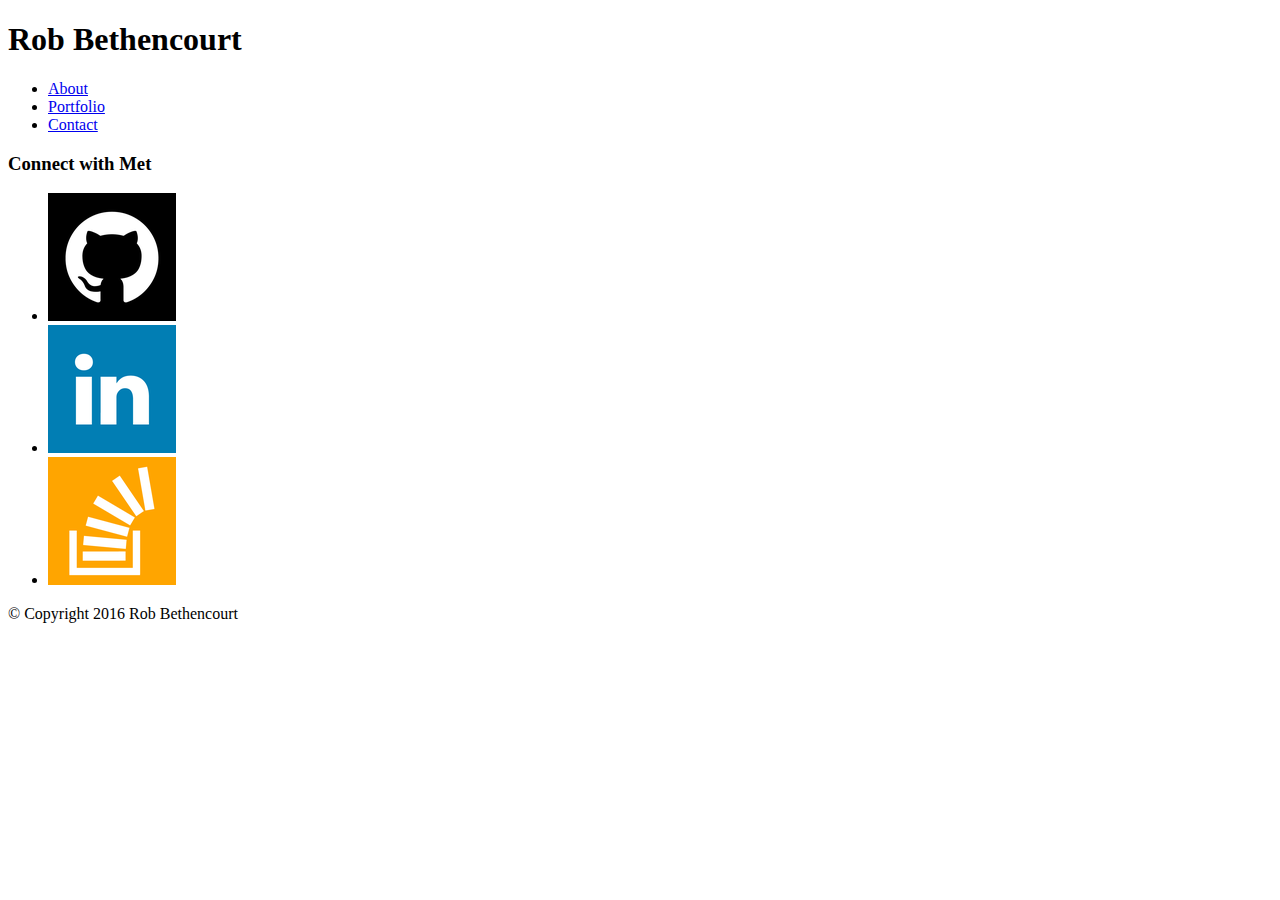
==== contact.html @ 8bc32839 "html skeleton with recurring content" ====
<!DOCTYPE html>
<html>
<head>
<link rel="stylesheet" type="text/css" href="assets/css/style.css">
	<title>Contact</title>
</head>
<body>

	<header>
		<div class="container">
			<h1 class="logo">Rob Bethencourt</h1>
			<nav>
				<ul>
					<li><a href="index.html" alt="link to the homepage">About</a></li>
					<li><a href="portfolio.html" alt="link to portfolio page">Portfolio</a></li>
					<li><a href="contact.html">Contact</a></li>
				</ul>
			</nav>
		</div>
	</header>
	<div class="content">
		<div class="container">
			<main>

			</main>
			<aside>
			<h3>Connect with Met</h3>
				<ul>
					<li><a href="https://github.com/robbethencourt" target="_blank" alt="link to my github profile"><img src="assets/images/github.png" alt="github icon" /></a></li>
					<li><a href="https://www.linkedin.com/in/robert-bethencourt-13425316?trk=nav_responsive_tab_profile_pic" alt="link to my linkedin profile"><img src="assets/images/linkedin.png" alt="linkedin icon" /></a></li>
					<li><a href="http://stackoverflow.com/users/6153085/rob-bethencourt" alt="link to my stack overflow profile"><img src="assets/images/stackoverflow.png" alt="stack overflow icon" /></a></li>
				</ul>
			</aside>
		</div>
	</div>
	<footer>
		<p>&#169; Copyright 2016 Rob Bethencourt</p>
	</footer>

</body>
</html>
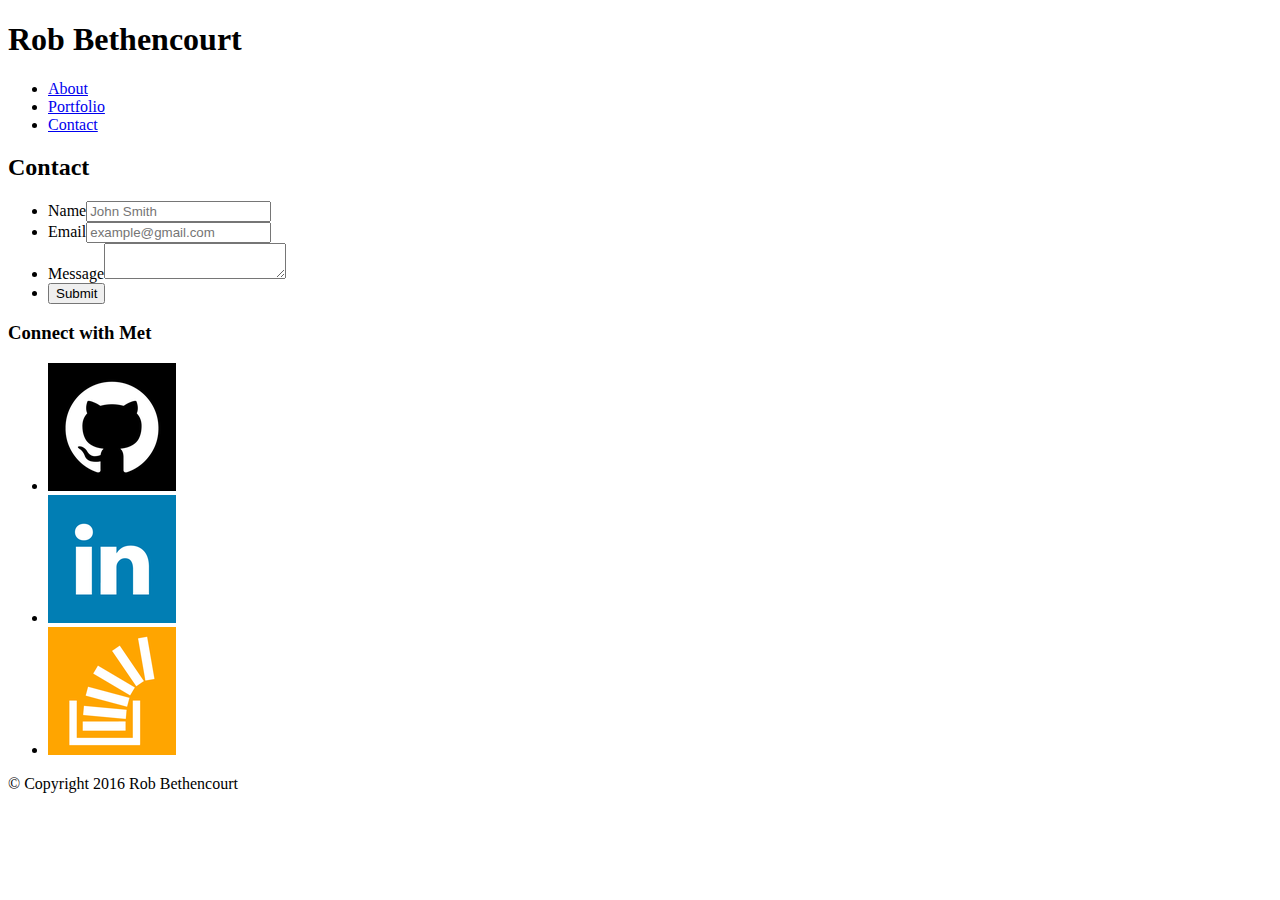
==== commit 85cd68b0: "added the rest of the content" ====
--- a/contact.html
+++ b/contact.html
@@ -21,10 +21,18 @@
 	<div class="content">
 		<div class="container">
 			<main>
-
+				<h2>Contact</h2>
+				<form>
+					<ul>
+						<li><label>Name</label><input type="text" name="name" placeholder="John Smith" /></li>
+						<li><label>Email</label><input type="email" name="email" placeholder="example@gmail.com" /></li>
+						<li><label>Message</label><textarea></textarea></li>
+						<li><input type="button" value="Submit" /></li>
+					</ul>
+				</form>
 			</main>
 			<aside>
-			<h3>Connect with Met</h3>
+				<h3>Connect with Met</h3>
 				<ul>
 					<li><a href="https://github.com/robbethencourt" target="_blank" alt="link to my github profile"><img src="assets/images/github.png" alt="github icon" /></a></li>
 					<li><a href="https://www.linkedin.com/in/robert-bethencourt-13425316?trk=nav_responsive_tab_profile_pic" alt="link to my linkedin profile"><img src="assets/images/linkedin.png" alt="linkedin icon" /></a></li>
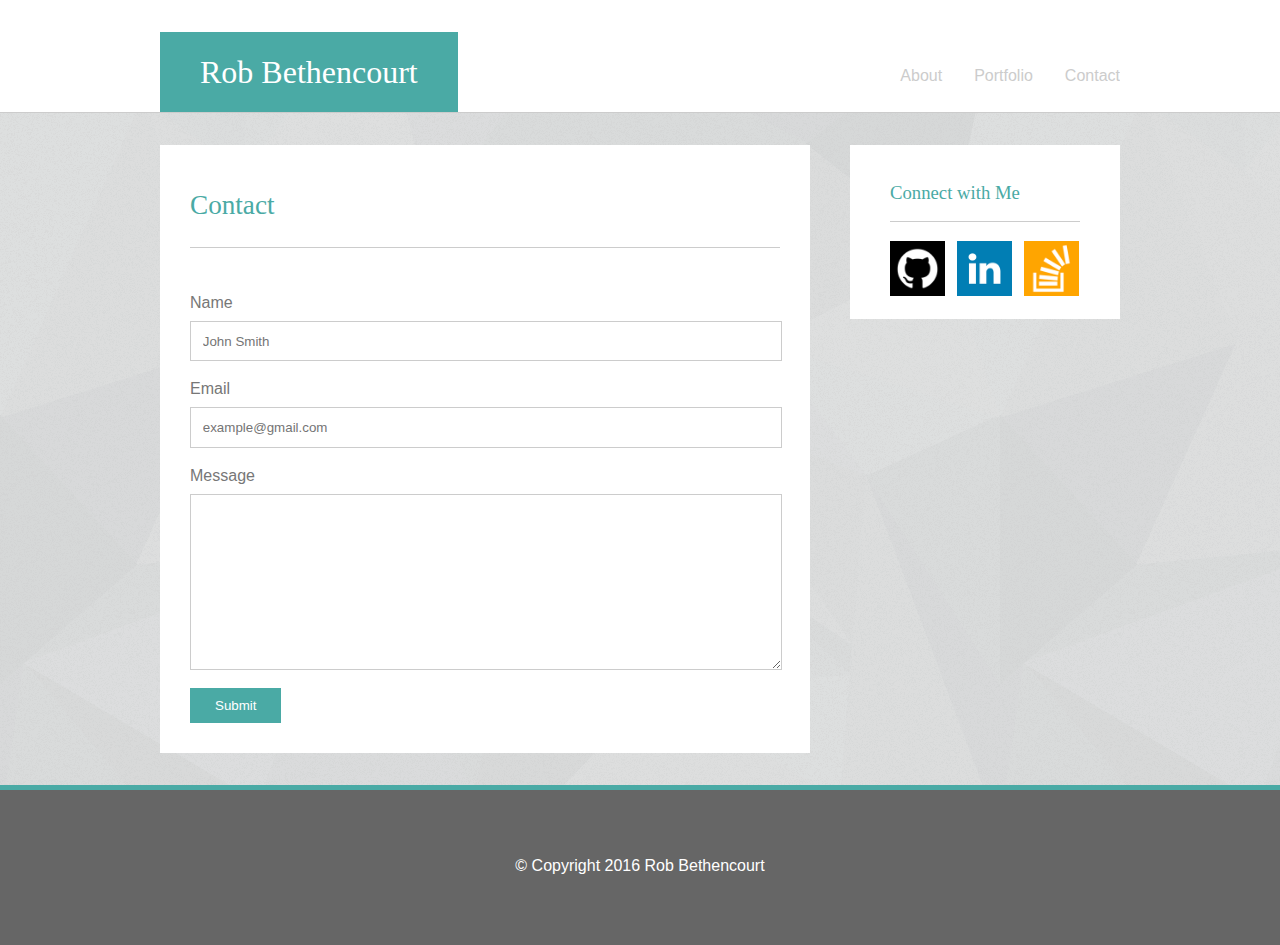
==== commit a7b58ffc: "almost all the styling complete" ====
--- a/contact.html
+++ b/contact.html
@@ -1,18 +1,19 @@
 <!DOCTYPE html>
 <html>
 <head>
-<link rel="stylesheet" type="text/css" href="assets/css/style.css">
+	<link rel="stylesheet" type="text/css" href="assets/css/reset.css">
+	<link rel="stylesheet" type="text/css" href="assets/css/style.css">
 	<title>Contact</title>
 </head>
 <body>
-
+<div class="wrapper"><!-- sticky footer -->
 	<header>
 		<div class="container">
 			<h1 class="logo">Rob Bethencourt</h1>
 			<nav>
-				<ul>
-					<li><a href="index.html" alt="link to the homepage">About</a></li>
-					<li><a href="portfolio.html" alt="link to portfolio page">Portfolio</a></li>
+				<ul class="main-nav">
+					<li><a href="index.html">About</a></li>
+					<li><a href="portfolio.html">Portfolio</a></li>
 					<li><a href="contact.html">Contact</a></li>
 				</ul>
 			</nav>
@@ -20,27 +21,29 @@
 	</header>
 	<div class="content">
 		<div class="container">
-			<main>
+			<section>
 				<h2>Contact</h2>
 				<form>
-					<ul>
+					<ul class="form-ul">
 						<li><label>Name</label><input type="text" name="name" placeholder="John Smith" /></li>
 						<li><label>Email</label><input type="email" name="email" placeholder="example@gmail.com" /></li>
 						<li><label>Message</label><textarea></textarea></li>
 						<li><input type="button" value="Submit" /></li>
 					</ul>
 				</form>
-			</main>
+			</section>
 			<aside>
-				<h3>Connect with Met</h3>
-				<ul>
-					<li><a href="https://github.com/robbethencourt" target="_blank" alt="link to my github profile"><img src="assets/images/github.png" alt="github icon" /></a></li>
-					<li><a href="https://www.linkedin.com/in/robert-bethencourt-13425316?trk=nav_responsive_tab_profile_pic" alt="link to my linkedin profile"><img src="assets/images/linkedin.png" alt="linkedin icon" /></a></li>
-					<li><a href="http://stackoverflow.com/users/6153085/rob-bethencourt" alt="link to my stack overflow profile"><img src="assets/images/stackoverflow.png" alt="stack overflow icon" /></a></li>
+				<h3>Connect with Me</h3>
+				<ul class="sm-nav">
+					<li><a href="https://github.com/robbethencourt" target="_blank"><img src="assets/images/github.png" alt="github icon" /></a></li>
+					<li><a href="https://www.linkedin.com/in/robert-bethencourt-13425316?trk=nav_responsive_tab_profile_pic"><img src="assets/images/linkedin.png" alt="linkedin icon" /></a></li>
+					<li><a href="http://stackoverflow.com/users/6153085/rob-bethencourt"><img src="assets/images/stackoverflow.png" alt="stack overflow icon" /></a></li>
 				</ul>
 			</aside>
 		</div>
 	</div>
+	<div class="push"></div><!-- sticky footer .push -->
+</div><!-- sticky footer .wrapper end -->
 	<footer>
 		<p>&#169; Copyright 2016 Rob Bethencourt</p>
 	</footer>
--- a/assets/css/style.css
+++ b/assets/css/style.css
@@ -0,0 +1,196 @@
+/* Global Element Styles */
+body {
+	font-family: 'Arial', 'Helvetica Neue', Helvetica, sans-serif;
+	background: url(../images/background.png);
+}
+
+p {
+	padding-bottom: 2em;
+	line-height: 2em;
+	color: #777;
+}
+
+h1, h2, h3, h4 {
+	font-family: 'Georgia', Times, Times New Roman, serif;	
+}
+
+h2, h3 {
+	color: #4aaaa5;
+	border-bottom: 1px solid #ccc;
+}
+
+h1 { font-size: 2em; }
+h2 { font-size: 1.7em; margin: 0 0 1em 0; padding: 1em 0; }
+h3 { font-size: 1.17em; margin: 0 0 1em 0; padding: 1em 0; }
+h4 { font-size: 1.12em; }
+
+label { 
+	display: block;
+	padding: 20px 0 10px 0;
+	color: #777;
+}
+
+input[type="text"], input[type="email"] {
+	width: 96%;
+	padding: 2%;
+	border: 1px solid #ccc;
+}
+
+textarea {
+	height: 150px;
+	width: 96%;
+	padding: 2%;
+	margin-bottom: 15px;
+	border: 1px solid #ccc;
+}
+
+input[type="button"] {
+	background: #4aaaa5;
+	padding: 10px 25px;
+	border: none;
+	color: #fff;
+}
+
+
+/* Section Specific Styles */
+.container {
+	width: 960px;
+	margin: 0 auto;
+	position: relative;
+	overflow: hidden;
+}
+
+header {
+	padding: 2em 0 0 0;
+	border-bottom: 1px solid #ccc;
+	background: #fff;
+}
+
+	header .logo {
+		float: left;
+		padding: 0.75em 1.25em;
+		bottom: 0;
+		left: 0;
+		margin: 0;
+		color: #fff;
+		background: #4aaaa5;
+	}
+
+	nav {
+		float: right;
+		position: absolute;
+		bottom: 0;
+		right: 0;
+		padding: 0 0 1.75em 0;
+	}
+
+		.main-nav li {
+			float: left;
+			margin: 1em 0 0 2em;
+		}
+
+			.main-nav a, .main-nav a:visited {
+				text-decoration: none;
+				color: #ccc;
+			}
+
+.content {
+	padding: 2em;
+	overflow: hidden;
+}
+
+section {
+	float: left;
+	width: 590px;
+	margin: 0 40px 0 0;
+	padding: 20px 30px 30px 30px;
+	background: #fff;
+}
+
+	section .ppic {
+		float: left;
+		width: 40%;
+		padding: 0 1em 1em 0;
+	}
+
+	.p-gallery li {
+		position: relative;
+		float: left;
+		width: 47%;
+		margin-bottom: 30px;
+	}
+
+	.p-gallery li:nth-of-type(odd) {
+		margin-right: 6%;
+	}
+
+		.p-gallery h4 {
+			position: absolute;
+			bottom: 10px;
+			width: 100%;
+			padding: 20px 0;
+			color: #fff;
+			text-align: center;
+			background: #4aaaa5;
+		}
+
+		.p-gallery img {
+			max-width: 100%;
+		}
+
+aside {
+	float: left;
+	width: 190px;
+	padding: 20px 40px;
+	background: #fff;
+}
+
+	.sm-nav li {
+		float: left;
+	}
+
+		.sm-nav img {
+			width: 55px;
+			margin-right: 12px;
+		}
+
+		.sm-nav li:last-of-type img {
+			margin-right: 0;
+		}
+
+footer {
+	padding: 60px 0 0 0;
+	text-align: center;
+	border-top: 5px solid #4aaaa5;
+	background: #666;
+}
+
+	footer p {
+		color: #fff;
+	}
+
+/* Sticky Footer */
+* {
+	margin: 0;
+}
+html, body {
+	height: 100%;
+}
+.wrapper {
+	min-height: 100%;
+	margin: 0 auto -155px; /* the bottom margin is the negative value of the footer's height */
+}
+.push {
+	height: 155px; /* '.push' must be the same height as 'footer' */
+}
+
+footer {
+	height: 95px; /* '.push' must be the same height as 'footer' */
+}
+
+/*
+
+Sticky Footer by Ryan Fait
+http://ryanfait.com/
+
+*/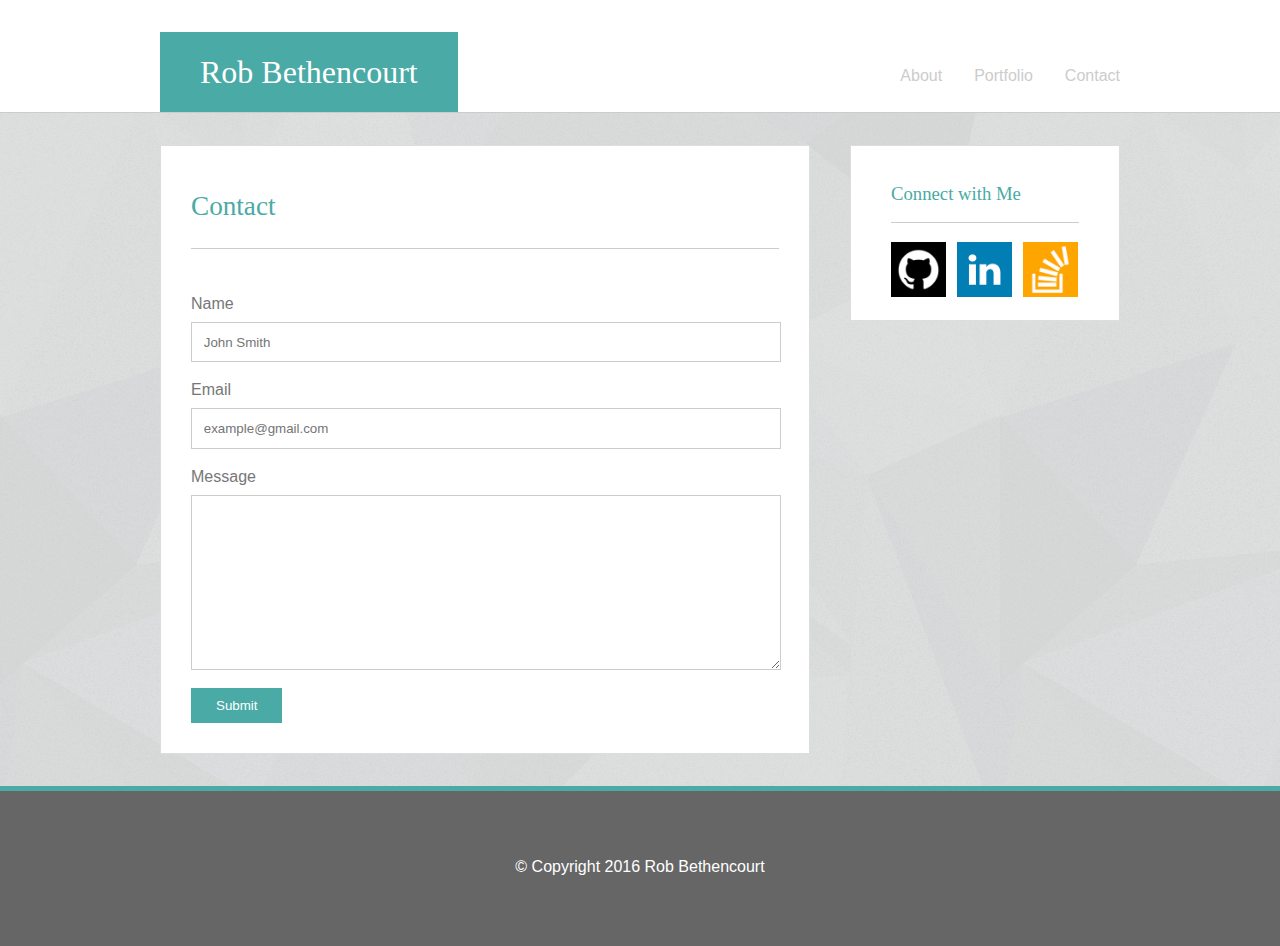
==== commit b0a11f69: "updated the form submit to type submit" ====
--- a/contact.html
+++ b/contact.html
@@ -28,7 +28,7 @@
 						<li><label>Name</label><input type="text" name="name" placeholder="John Smith" /></li>
 						<li><label>Email</label><input type="email" name="email" placeholder="example@gmail.com" /></li>
 						<li><label>Message</label><textarea></textarea></li>
-						<li><input type="button" value="Submit" /></li>
+						<li><input type="submit" value="Submit" /></li>
 					</ul>
 				</form>
 			</section>
--- a/assets/css/style.css
+++ b/assets/css/style.css
@@ -8,6 +8,16 @@
 	padding-bottom: 2em;
 	line-height: 2em;
 	color: #777;
+}
+
+a, a:visited {
+	color: #4aaaa5;
+	transition: 0.35s;
+}
+
+a:hover, a:visited {
+	color: #fd6e72;
+	transition: 0.35s;
 }
 
 h1, h2, h3, h4 {
@@ -44,11 +54,16 @@
 	border: 1px solid #ccc;
 }
 
-input[type="button"] {
+input[type="submit"] {
 	background: #4aaaa5;
 	padding: 10px 25px;
 	border: none;
 	color: #fff;
+}
+
+input[type="submit"]:hover, input[type="button"]:focus {
+	cursor: pointer;
+	background: #fd6e72;
 }
 
 
@@ -94,6 +109,10 @@
 				color: #ccc;
 			}
 
+			.main-nav a:hover, .main-nav a:focus {
+				color: #fd6e72;
+			}
+
 .content {
 	padding: 2em;
 	overflow: hidden;
@@ -101,9 +120,10 @@
 
 section {
 	float: left;
-	width: 590px;
+	width: 588px;
 	margin: 0 40px 0 0;
 	padding: 20px 30px 30px 30px;
+	border: 1px solid #ddd;
 	background: #fff;
 }
 
@@ -132,6 +152,12 @@
 			color: #fff;
 			text-align: center;
 			background: #4aaaa5;
+			transition: 0.35s;
+		}
+
+		.p-gallery a:hover h4, .p-gallery a:focus h4 {
+			background: #fd6e72;
+			transition: 0.35s;
 		}
 
 		.p-gallery img {
@@ -140,8 +166,9 @@
 
 aside {
 	float: left;
-	width: 190px;
+	width: 188px;
 	padding: 20px 40px;
+	border: 1px solid #ddd;
 	background: #fff;
 }
 
@@ -151,7 +178,7 @@
 
 		.sm-nav img {
 			width: 55px;
-			margin-right: 12px;
+			margin-right: 11px;
 		}
 
 		.sm-nav li:last-of-type img {
